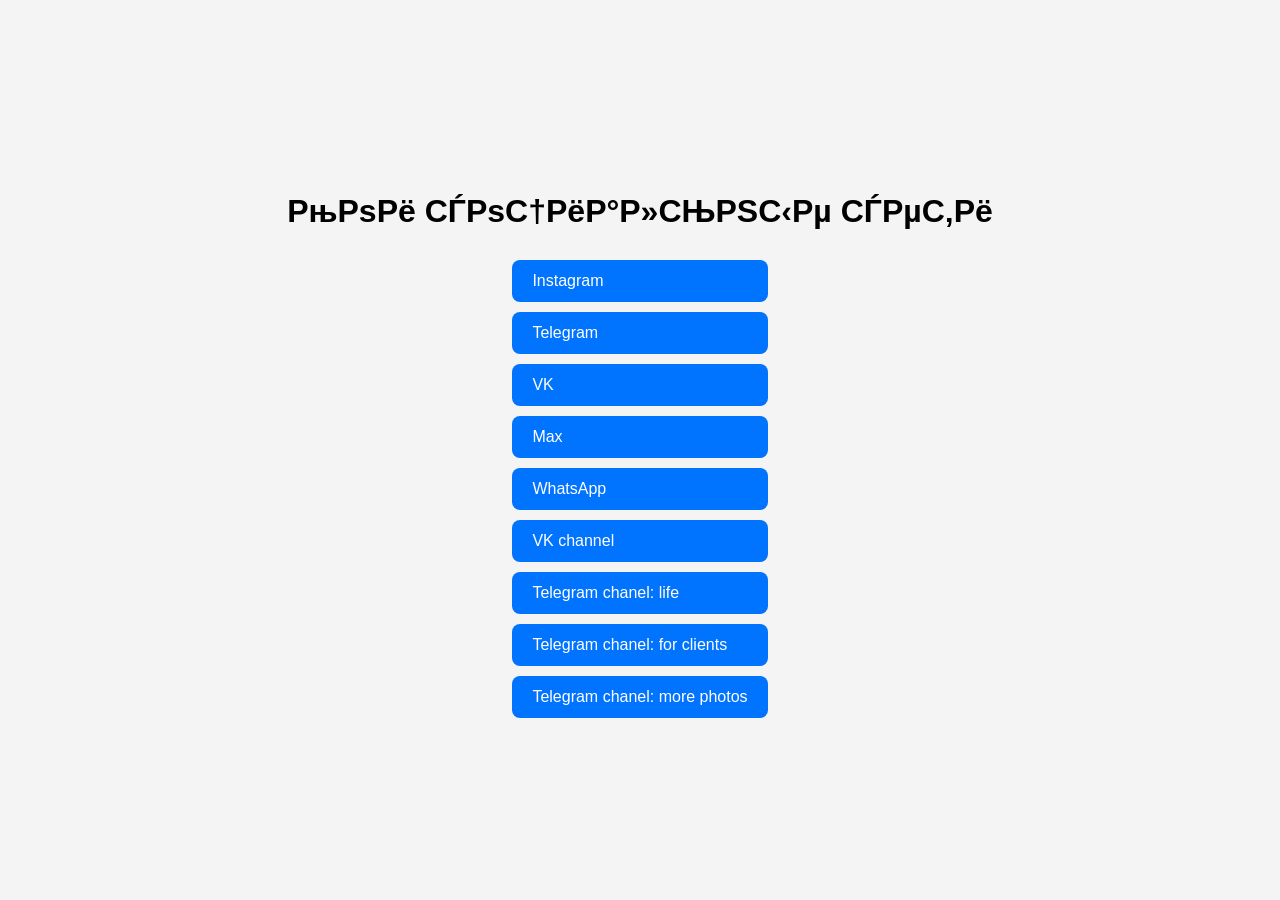
==== index.html @ 75e5b0f4 "Replace index.html with site_source.html encoded as UTF-8" ====
﻿<!DOCTYPE html>
<html lang="ru">
<head>
  <meta charset="UTF-8" />
  <meta name="viewport" content="width=device-width, initial-scale=1.0" />
  <title>РњРѕРё СЃРѕС†СЃРµС‚Рё</title>
  <style>
    body {
      font-family: Arial, sans-serif;
      display: flex;
      flex-direction: column;
      align-items: center;
      justify-content: center;
      height: 100vh;
      margin: 0;
      background: #f4f4f4;
    }
    h1 {
      margin-bottom: 20px;
    }
    .links a {
      display: block;
      margin: 10px 0;
      text-decoration: none;
      color: #fff;
      background: #0073ff;
      padding: 12px 20px;
      border-radius: 8px;
      transition: 0.2s;
    }
    .links a:hover {
      background: #005fcc;
    }
  </style>
</head>
<body>
  <h1>РњРѕРё СЃРѕС†РёР°Р»СЊРЅС‹Рµ СЃРµС‚Рё</h1>
  <div class="links">
    <a href="https://www.instagram.com/kate_luxfer?igsh=OHF2anM3ZjJ4ZHll" target="_blank">Instagram</a>
    <a href="https://t.me/Kate_Luxfer" target="_blank">Telegram</a>
    <a href="https://vk.com/kate_luxfer" target="_blank">VK</a>
    <a href="https://max.ru/join/9eaeWniTAJZ8hCJs6Y1uGQiuLXkOG4mJvragQ90gT6M" target="_blank">Max</a>
    <a href="https://wa.me/message/NUQASZZ3CN73G1" target="_blank">WhatsApp</a>
    <a href="https://vk.com/kate_luxfer_channel" target="_blank">VK channel</a>
    <a href="https://t.me/+hN3q7-amMkg5MDAy" target="_blank">Telegram chanel: life</a>
    <a href="https://t.me/+W5MnmDEO0uEzOTI6" target="_blank">Telegram chanel: for clients</a>
    <a href="https://t.me/+4vWBEULdRKkwMzky" target="_blank">Telegram chanel: more photos</a>
  </div>
</body>
</html>
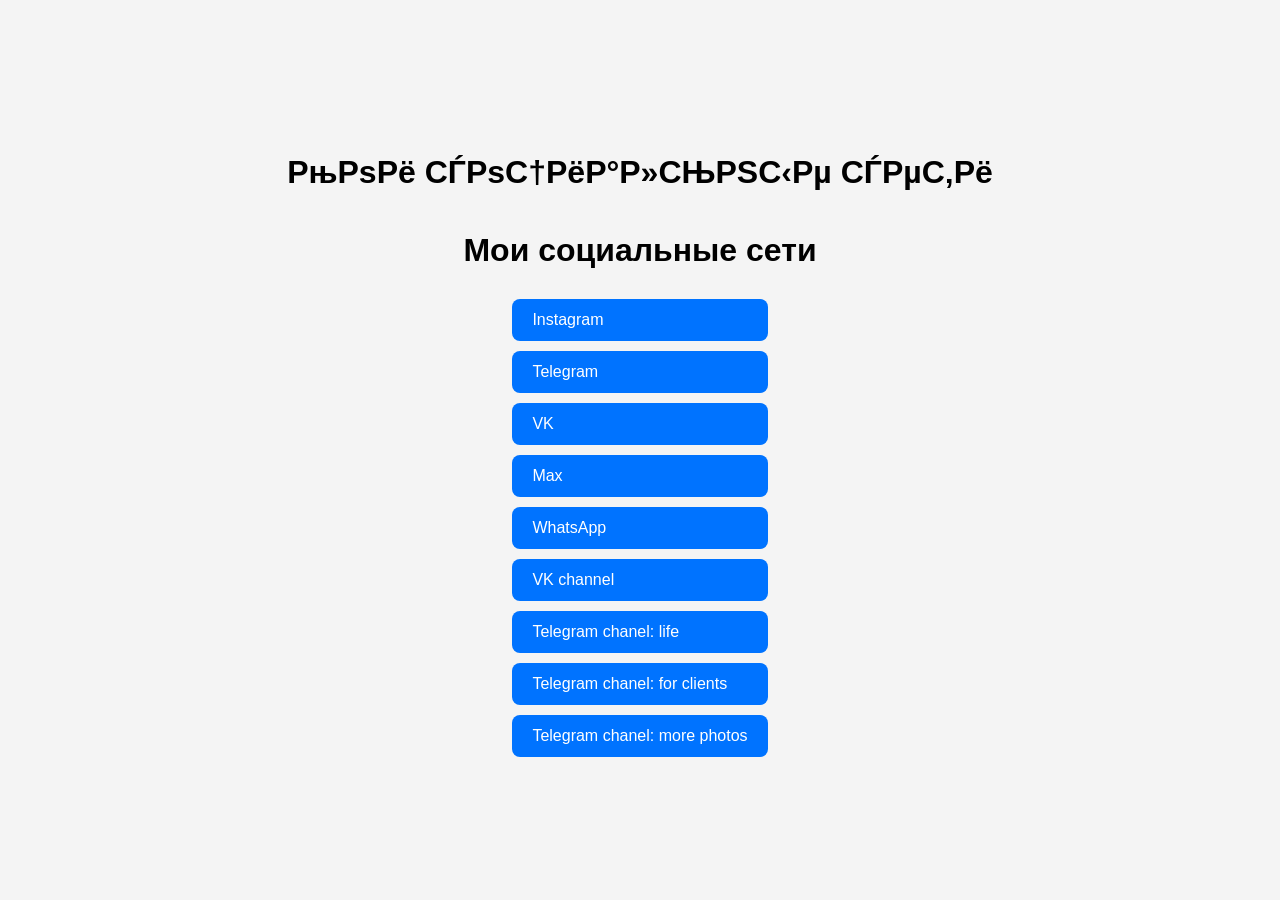
==== commit ac287887: "Publish simple site layout from site_source.html" ====
--- a/index.html
+++ b/index.html
@@ -35,17 +35,54 @@
 </head>
 <body>
   <h1>РњРѕРё СЃРѕС†РёР°Р»СЊРЅС‹Рµ СЃРµС‚Рё</h1>
-  <div class="links">
-    <a href="https://www.instagram.com/kate_luxfer?igsh=OHF2anM3ZjJ4ZHll" target="_blank">Instagram</a>
-    <a href="https://t.me/Kate_Luxfer" target="_blank">Telegram</a>
-    <a href="https://vk.com/kate_luxfer" target="_blank">VK</a>
-    <a href="https://max.ru/join/9eaeWniTAJZ8hCJs6Y1uGQiuLXkOG4mJvragQ90gT6M" target="_blank">Max</a>
-    <a href="https://wa.me/message/NUQASZZ3CN73G1" target="_blank">WhatsApp</a>
-    <a href="https://vk.com/kate_luxfer_channel" target="_blank">VK channel</a>
-    <a href="https://t.me/+hN3q7-amMkg5MDAy" target="_blank">Telegram chanel: life</a>
-    <a href="https://t.me/+W5MnmDEO0uEzOTI6" target="_blank">Telegram chanel: for clients</a>
-    <a href="https://t.me/+4vWBEULdRKkwMzky" target="_blank">Telegram chanel: more photos</a>
-  </div>
-</body>
-</html>
+  <!DOCTYPE html>
+  <html lang="ru"><head>
+    <meta charset="UTF-8">
+    <meta name="viewport" content="width=device-width, initial-scale=1.0">
+    <title>Мои соцсети</title>
+    <style>
+      body {
+        font-family: Arial, sans-serif;
+        display: flex;
+        flex-direction: column;
+        align-items: center;
+        justify-content: center;
+        height: 100vh;
+        margin: 0;
+        background: #f4f4f4;
+      }
+      h1 {
+        margin-bottom: 20px;
+      }
+      .links a {
+        display: block;
+        margin: 10px 0;
+        text-decoration: none;
+        color: #fff;
+        background: #0073ff;
+        padding: 12px 20px;
+        border-radius: 8px;
+        transition: 0.2s;
+      }
+      .links a:hover {
+        background: #005fcc;
+      }
+    </style>
+  </head>
+  <body>
+    <h1>Мои социальные сети</h1>
+    <div class="links">
+      <a href="https://www.instagram.com/kate_luxfer?igsh=OHF2anM3ZjJ4ZHll" target="_blank">Instagram</a>
+      <a href="https://t.me/Kate_Luxfer" target="_blank">Telegram</a>
+      <a href="https://vk.com/kate_luxfer" target="_blank">VK</a>
+      <a href="https://max.ru/join/9eaeWniTAJZ8hCJs6Y1uGQiuLXkOG4mJvragQ90gT6M" target="_blank">Max</a>
+      <a href="https://wa.me/message/NUQASZZ3CN73G1" target="_blank">WhatsApp</a>
+      <a href="https://vk.com/kate_luxfer_channel" target="_blank">VK channel</a>
+      <a href="https://t.me/+hN3q7-amMkg5MDAy" target="_blank">Telegram chanel: life</a>
+      <a href="https://t.me/+W5MnmDEO0uEzOTI6" target="_blank">Telegram chanel: for clients</a>
+      <a href="https://t.me/+4vWBEULdRKkwMzky" target="_blank">Telegram chanel: more photos</a>
+    </div>
 
+
+  </body></html>
+
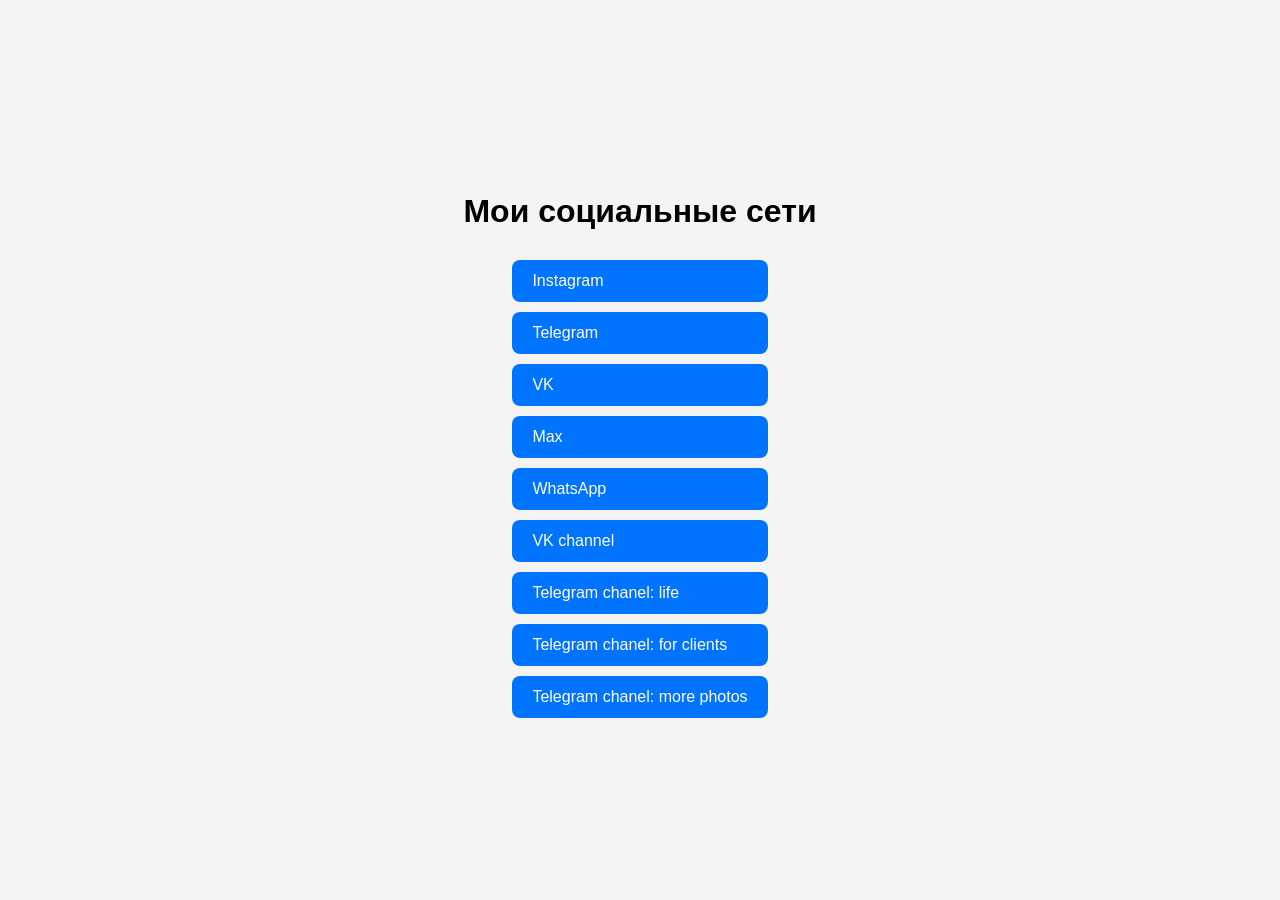
==== commit 8b8a6a7b: "Clean UTF-8 index.html matching site_source.html" ====
--- a/index.html
+++ b/index.html
@@ -1,9 +1,9 @@
 ﻿<!DOCTYPE html>
 <html lang="ru">
 <head>
-  <meta charset="UTF-8" />
-  <meta name="viewport" content="width=device-width, initial-scale=1.0" />
-  <title>РњРѕРё СЃРѕС†СЃРµС‚Рё</title>
+  <meta charset="utf-8">
+  <meta name="viewport" content="width=device-width, initial-scale=1">
+  <title>Мои соцсети</title>
   <style>
     body {
       font-family: Arial, sans-serif;
@@ -15,74 +15,24 @@
       margin: 0;
       background: #f4f4f4;
     }
-    h1 {
-      margin-bottom: 20px;
-    }
-    .links a {
-      display: block;
-      margin: 10px 0;
-      text-decoration: none;
-      color: #fff;
-      background: #0073ff;
-      padding: 12px 20px;
-      border-radius: 8px;
-      transition: 0.2s;
-    }
-    .links a:hover {
-      background: #005fcc;
-    }
+    h1 { margin-bottom: 20px }
+    .links a { display:block; margin:10px 0; text-decoration:none; color:#fff; background:#0073ff; padding:12px 20px; border-radius:8px; transition:.2s }
+    .links a:hover { background:#005fcc }
   </style>
 </head>
 <body>
-  <h1>РњРѕРё СЃРѕС†РёР°Р»СЊРЅС‹Рµ СЃРµС‚Рё</h1>
-  <!DOCTYPE html>
-  <html lang="ru"><head>
-    <meta charset="UTF-8">
-    <meta name="viewport" content="width=device-width, initial-scale=1.0">
-    <title>Мои соцсети</title>
-    <style>
-      body {
-        font-family: Arial, sans-serif;
-        display: flex;
-        flex-direction: column;
-        align-items: center;
-        justify-content: center;
-        height: 100vh;
-        margin: 0;
-        background: #f4f4f4;
-      }
-      h1 {
-        margin-bottom: 20px;
-      }
-      .links a {
-        display: block;
-        margin: 10px 0;
-        text-decoration: none;
-        color: #fff;
-        background: #0073ff;
-        padding: 12px 20px;
-        border-radius: 8px;
-        transition: 0.2s;
-      }
-      .links a:hover {
-        background: #005fcc;
-      }
-    </style>
-  </head>
-  <body>
-    <h1>Мои социальные сети</h1>
-    <div class="links">
-      <a href="https://www.instagram.com/kate_luxfer?igsh=OHF2anM3ZjJ4ZHll" target="_blank">Instagram</a>
-      <a href="https://t.me/Kate_Luxfer" target="_blank">Telegram</a>
-      <a href="https://vk.com/kate_luxfer" target="_blank">VK</a>
-      <a href="https://max.ru/join/9eaeWniTAJZ8hCJs6Y1uGQiuLXkOG4mJvragQ90gT6M" target="_blank">Max</a>
-      <a href="https://wa.me/message/NUQASZZ3CN73G1" target="_blank">WhatsApp</a>
-      <a href="https://vk.com/kate_luxfer_channel" target="_blank">VK channel</a>
-      <a href="https://t.me/+hN3q7-amMkg5MDAy" target="_blank">Telegram chanel: life</a>
-      <a href="https://t.me/+W5MnmDEO0uEzOTI6" target="_blank">Telegram chanel: for clients</a>
-      <a href="https://t.me/+4vWBEULdRKkwMzky" target="_blank">Telegram chanel: more photos</a>
-    </div>
+  <h1>Мои социальные сети</h1>
+  <div class="links">
+    <a href="https://www.instagram.com/kate_luxfer?igsh=OHF2anM3ZjJ4ZHll" target="_blank">Instagram</a>
+    <a href="https://t.me/Kate_Luxfer" target="_blank">Telegram</a>
+    <a href="https://vk.com/kate_luxfer" target="_blank">VK</a>
+    <a href="https://max.ru/join/9eaeWniTAJZ8hCJs6Y1uGQiuLXkOG4mJvragQ90gT6M" target="_blank">Max</a>
+    <a href="https://wa.me/message/NUQASZZ3CN73G1" target="_blank">WhatsApp</a>
+    <a href="https://vk.com/kate_luxfer_channel" target="_blank">VK channel</a>
+    <a href="https://t.me/+hN3q7-amMkg5MDAy" target="_blank">Telegram chanel: life</a>
+    <a href="https://t.me/+W5MnmDEO0uEzOTI6" target="_blank">Telegram chanel: for clients</a>
+    <a href="https://t.me/+4vWBEULdRKkwMzky" target="_blank">Telegram chanel: more photos</a>
+  </div>
+</body>
+</html>
 
-
-  </body></html>
-
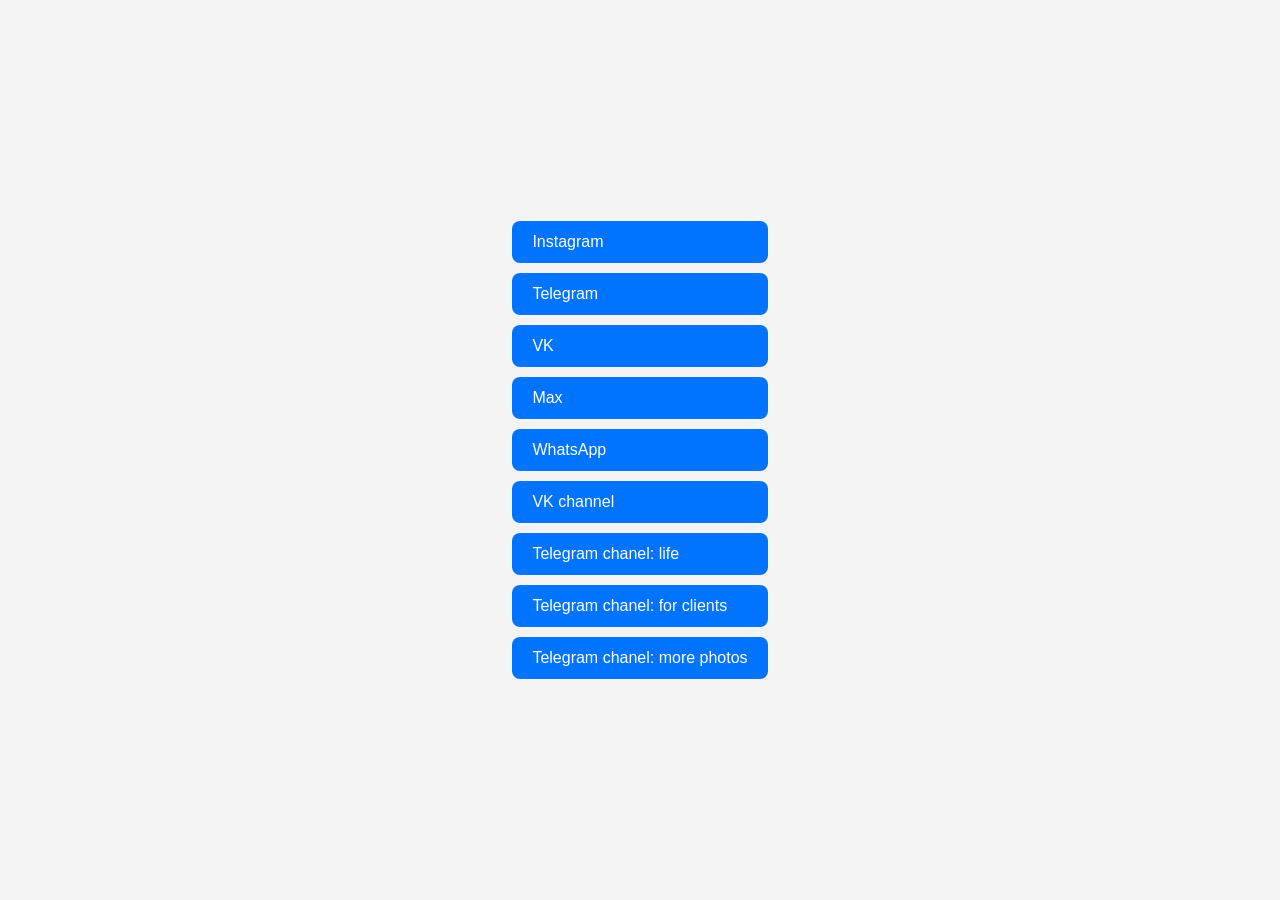
==== commit e54c7e4a: "Remove heading and autoparse notices" ====
--- a/index.html
+++ b/index.html
@@ -21,7 +21,6 @@
   </style>
 </head>
 <body>
-  <h1>Мои социальные сети</h1>
   <div class="links">
     <a href="https://www.instagram.com/kate_luxfer?igsh=OHF2anM3ZjJ4ZHll" target="_blank">Instagram</a>
     <a href="https://t.me/Kate_Luxfer" target="_blank">Telegram</a>
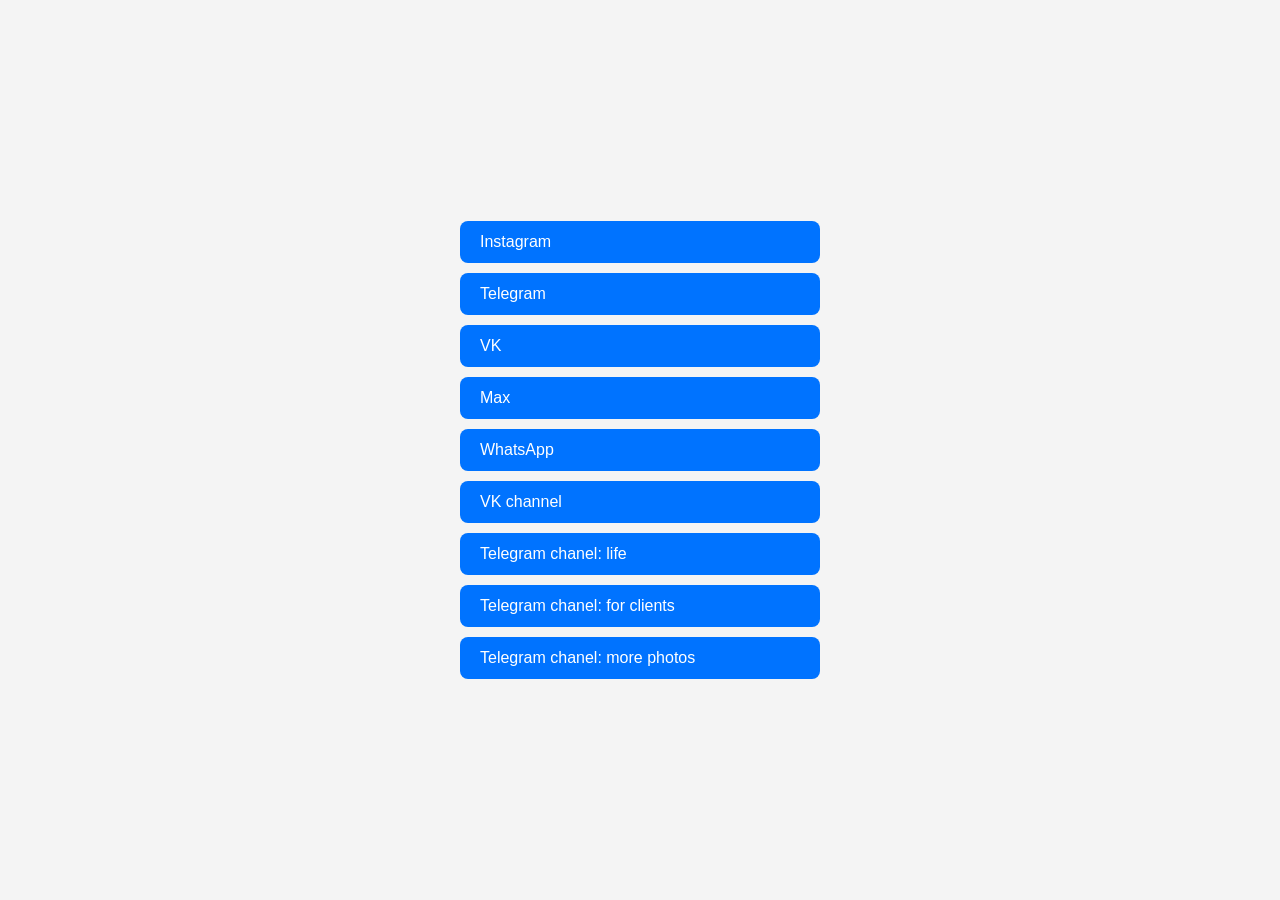
==== commit 1d9c995f: "Minimal links-only page" ====
--- a/index.html
+++ b/index.html
@@ -1,23 +1,15 @@
-﻿<!DOCTYPE html>
+﻿<!doctype html>
 <html lang="ru">
 <head>
   <meta charset="utf-8">
-  <meta name="viewport" content="width=device-width, initial-scale=1">
-  <title>Мои соцсети</title>
+  <meta name="viewport" content="width=device-width,initial-scale=1">
   <style>
-    body {
-      font-family: Arial, sans-serif;
-      display: flex;
-      flex-direction: column;
-      align-items: center;
-      justify-content: center;
-      height: 100vh;
-      margin: 0;
-      background: #f4f4f4;
-    }
-    h1 { margin-bottom: 20px }
-    .links a { display:block; margin:10px 0; text-decoration:none; color:#fff; background:#0073ff; padding:12px 20px; border-radius:8px; transition:.2s }
-    .links a:hover { background:#005fcc }
+    :root{--btn:#0073ff;--btn-hover:#005fcc}
+    html,body{height:100%;margin:0}
+    body{display:flex;align-items:center;justify-content:center;font-family:Arial,sans-serif;background:#f4f4f4}
+    .links{width:100%;max-width:360px;padding:20px}
+    .links a{display:block;margin:10px 0;text-decoration:none;color:#fff;background:var(--btn);padding:12px 20px;border-radius:8px;transition:background .12s}
+    .links a:hover{background:var(--btn-hover)}
   </style>
 </head>
 <body>
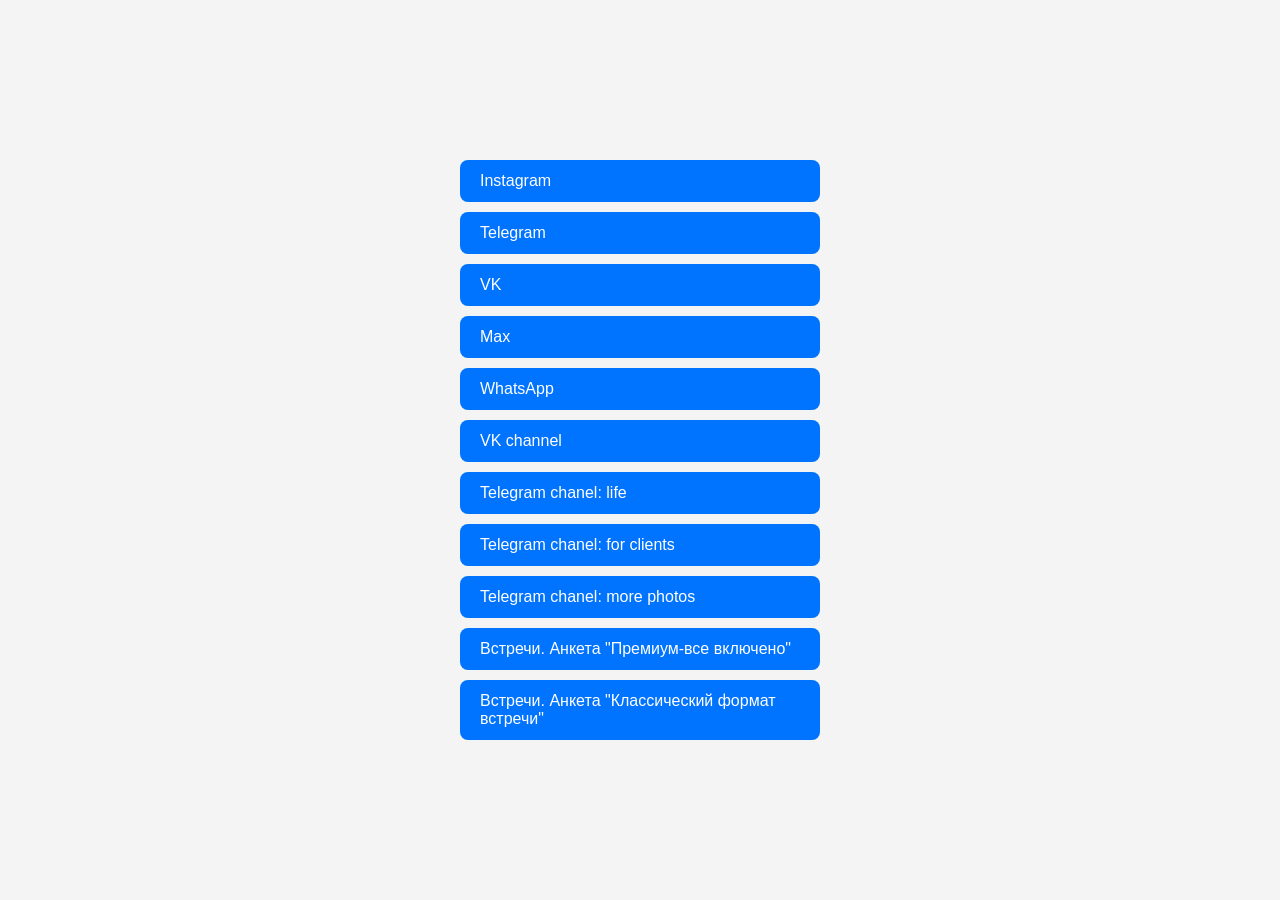
==== commit 380614ac: "Add Telegram bot links to published index.html" ====
--- a/index.html
+++ b/index.html
@@ -23,6 +23,8 @@
     <a href="https://t.me/+hN3q7-amMkg5MDAy" target="_blank">Telegram chanel: life</a>
     <a href="https://t.me/+W5MnmDEO0uEzOTI6" target="_blank">Telegram chanel: for clients</a>
     <a href="https://t.me/+4vWBEULdRKkwMzky" target="_blank">Telegram chanel: more photos</a>
+    <a href="http://t.me/ashoo_com_bot?start=20536" target="_blank">Встречи. Анкета "Премиум-все включено"</a>
+    <a href="http://t.me/ashoo_com_bot?start=12654" target="_blank">Встречи. Анкета "Классический формат встречи"</a>
   </div>
 </body>
 </html>
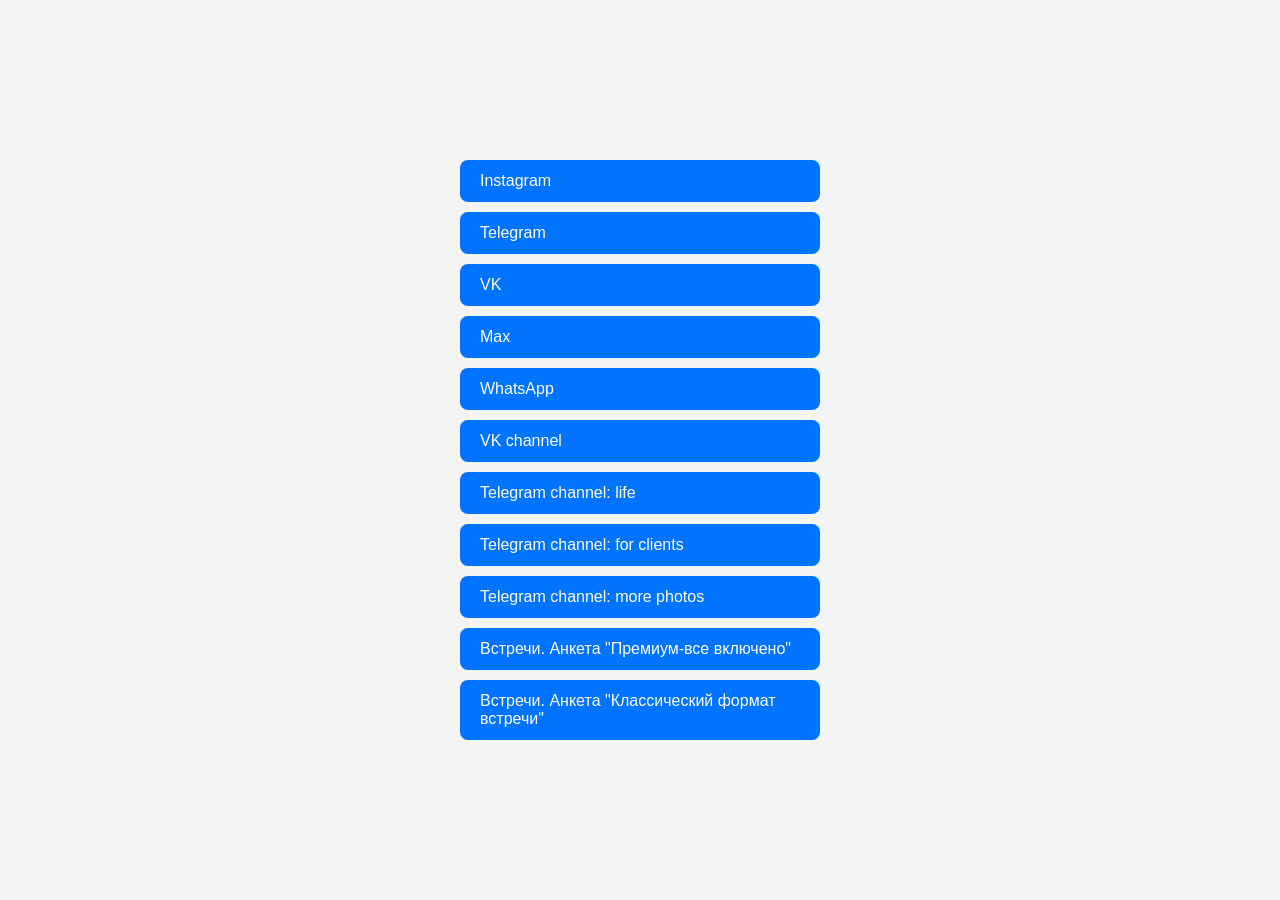
==== commit 94bfd958: "Fix typo: chanel -> channel" ====
--- a/index.html
+++ b/index.html
@@ -20,9 +20,9 @@
     <a href="https://max.ru/join/9eaeWniTAJZ8hCJs6Y1uGQiuLXkOG4mJvragQ90gT6M" target="_blank">Max</a>
     <a href="https://wa.me/message/NUQASZZ3CN73G1" target="_blank">WhatsApp</a>
     <a href="https://vk.com/kate_luxfer_channel" target="_blank">VK channel</a>
-    <a href="https://t.me/+hN3q7-amMkg5MDAy" target="_blank">Telegram chanel: life</a>
-    <a href="https://t.me/+W5MnmDEO0uEzOTI6" target="_blank">Telegram chanel: for clients</a>
-    <a href="https://t.me/+4vWBEULdRKkwMzky" target="_blank">Telegram chanel: more photos</a>
+  <a href="https://t.me/+hN3q7-amMkg5MDAy" target="_blank">Telegram channel: life</a>
+  <a href="https://t.me/+W5MnmDEO0uEzOTI6" target="_blank">Telegram channel: for clients</a>
+  <a href="https://t.me/+4vWBEULdRKkwMzky" target="_blank">Telegram channel: more photos</a>
     <a href="http://t.me/ashoo_com_bot?start=20536" target="_blank">Встречи. Анкета "Премиум-все включено"</a>
     <a href="http://t.me/ashoo_com_bot?start=12654" target="_blank">Встречи. Анкета "Классический формат встречи"</a>
   </div>
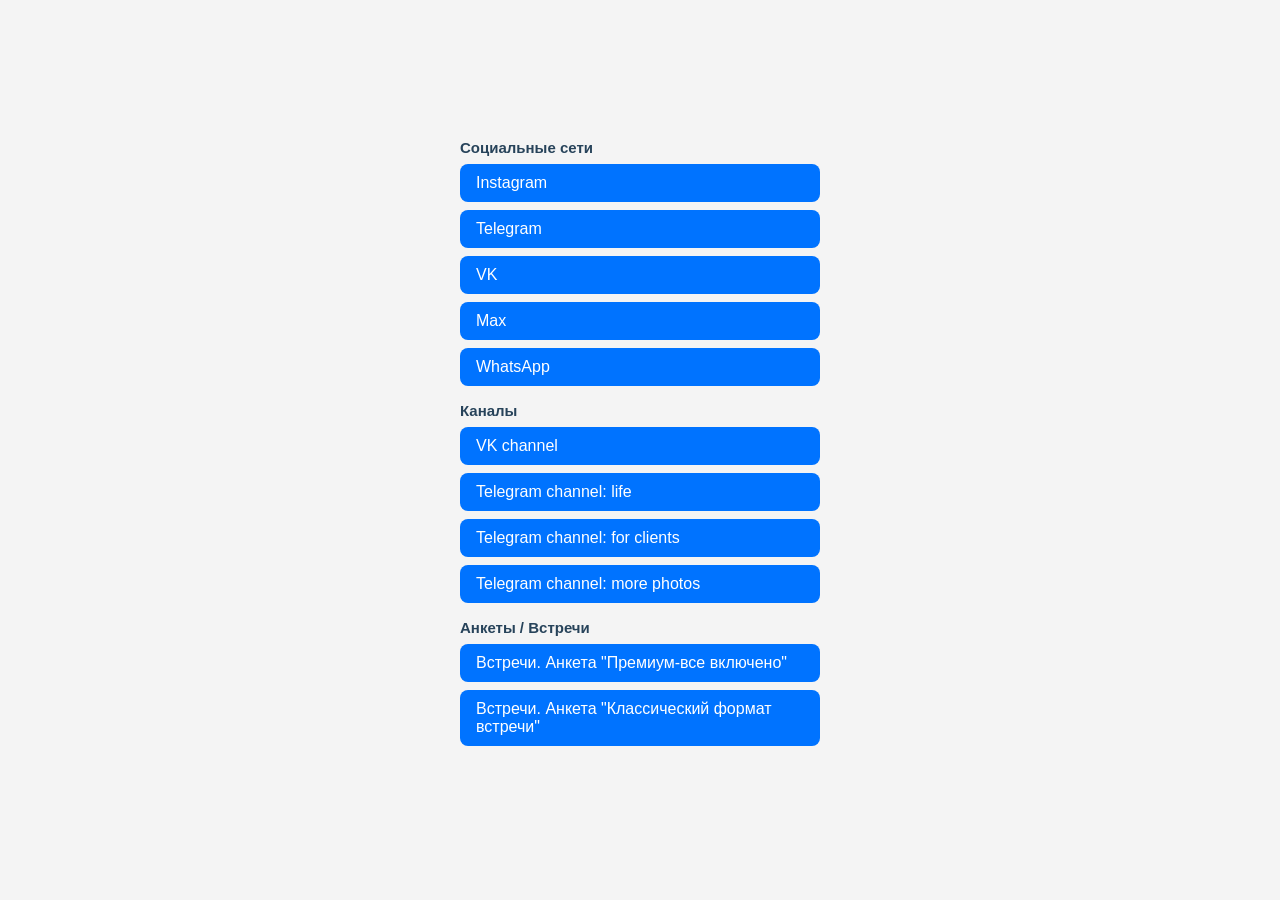
==== commit 960dad84: "Group links: add sections (Socials, Channels, Forms) and styles" ====
--- a/index.html
+++ b/index.html
@@ -7,24 +7,37 @@
     :root{--btn:#0073ff;--btn-hover:#005fcc}
     html,body{height:100%;margin:0}
     body{display:flex;align-items:center;justify-content:center;font-family:Arial,sans-serif;background:#f4f4f4}
-    .links{width:100%;max-width:360px;padding:20px}
-    .links a{display:block;margin:10px 0;text-decoration:none;color:#fff;background:var(--btn);padding:12px 20px;border-radius:8px;transition:background .12s}
-    .links a:hover{background:var(--btn-hover)}
+  .links{width:100%;max-width:360px;padding:20px}
+  .group{margin-bottom:16px}
+  .group h2{margin:0 0 8px 0;font-size:15px;color:#27435a}
+  .links a{display:block;margin:8px 0;text-decoration:none;color:#fff;background:var(--btn);padding:10px 16px;border-radius:8px;transition:background .12s}
+  .links a:hover{background:var(--btn-hover)}
   </style>
 </head>
 <body>
   <div class="links">
-    <a href="https://www.instagram.com/kate_luxfer?igsh=OHF2anM3ZjJ4ZHll" target="_blank">Instagram</a>
-    <a href="https://t.me/Kate_Luxfer" target="_blank">Telegram</a>
-    <a href="https://vk.com/kate_luxfer" target="_blank">VK</a>
-    <a href="https://max.ru/join/9eaeWniTAJZ8hCJs6Y1uGQiuLXkOG4mJvragQ90gT6M" target="_blank">Max</a>
-    <a href="https://wa.me/message/NUQASZZ3CN73G1" target="_blank">WhatsApp</a>
-    <a href="https://vk.com/kate_luxfer_channel" target="_blank">VK channel</a>
-  <a href="https://t.me/+hN3q7-amMkg5MDAy" target="_blank">Telegram channel: life</a>
-  <a href="https://t.me/+W5MnmDEO0uEzOTI6" target="_blank">Telegram channel: for clients</a>
-  <a href="https://t.me/+4vWBEULdRKkwMzky" target="_blank">Telegram channel: more photos</a>
-    <a href="http://t.me/ashoo_com_bot?start=20536" target="_blank">Встречи. Анкета "Премиум-все включено"</a>
-    <a href="http://t.me/ashoo_com_bot?start=12654" target="_blank">Встречи. Анкета "Классический формат встречи"</a>
+    <section class="group">
+      <h2>Социальные сети</h2>
+      <a href="https://www.instagram.com/kate_luxfer?igsh=OHF2anM3ZjJ4ZHll" target="_blank">Instagram</a>
+      <a href="https://t.me/Kate_Luxfer" target="_blank">Telegram</a>
+      <a href="https://vk.com/kate_luxfer" target="_blank">VK</a>
+      <a href="https://max.ru/join/9eaeWniTAJZ8hCJs6Y1uGQiuLXkOG4mJvragQ90gT6M" target="_blank">Max</a>
+      <a href="https://wa.me/message/NUQASZZ3CN73G1" target="_blank">WhatsApp</a>
+    </section>
+
+    <section class="group">
+      <h2>Каналы</h2>
+      <a href="https://vk.com/kate_luxfer_channel" target="_blank">VK channel</a>
+      <a href="https://t.me/+hN3q7-amMkg5MDAy" target="_blank">Telegram channel: life</a>
+      <a href="https://t.me/+W5MnmDEO0uEzOTI6" target="_blank">Telegram channel: for clients</a>
+      <a href="https://t.me/+4vWBEULdRKkwMzky" target="_blank">Telegram channel: more photos</a>
+    </section>
+
+    <section class="group">
+      <h2>Анкеты / Встречи</h2>
+      <a href="http://t.me/ashoo_com_bot?start=20536" target="_blank">Встречи. Анкета "Премиум-все включено"</a>
+      <a href="http://t.me/ashoo_com_bot?start=12654" target="_blank">Встречи. Анкета "Классический формат встречи"</a>
+    </section>
   </div>
 </body>
 </html>
